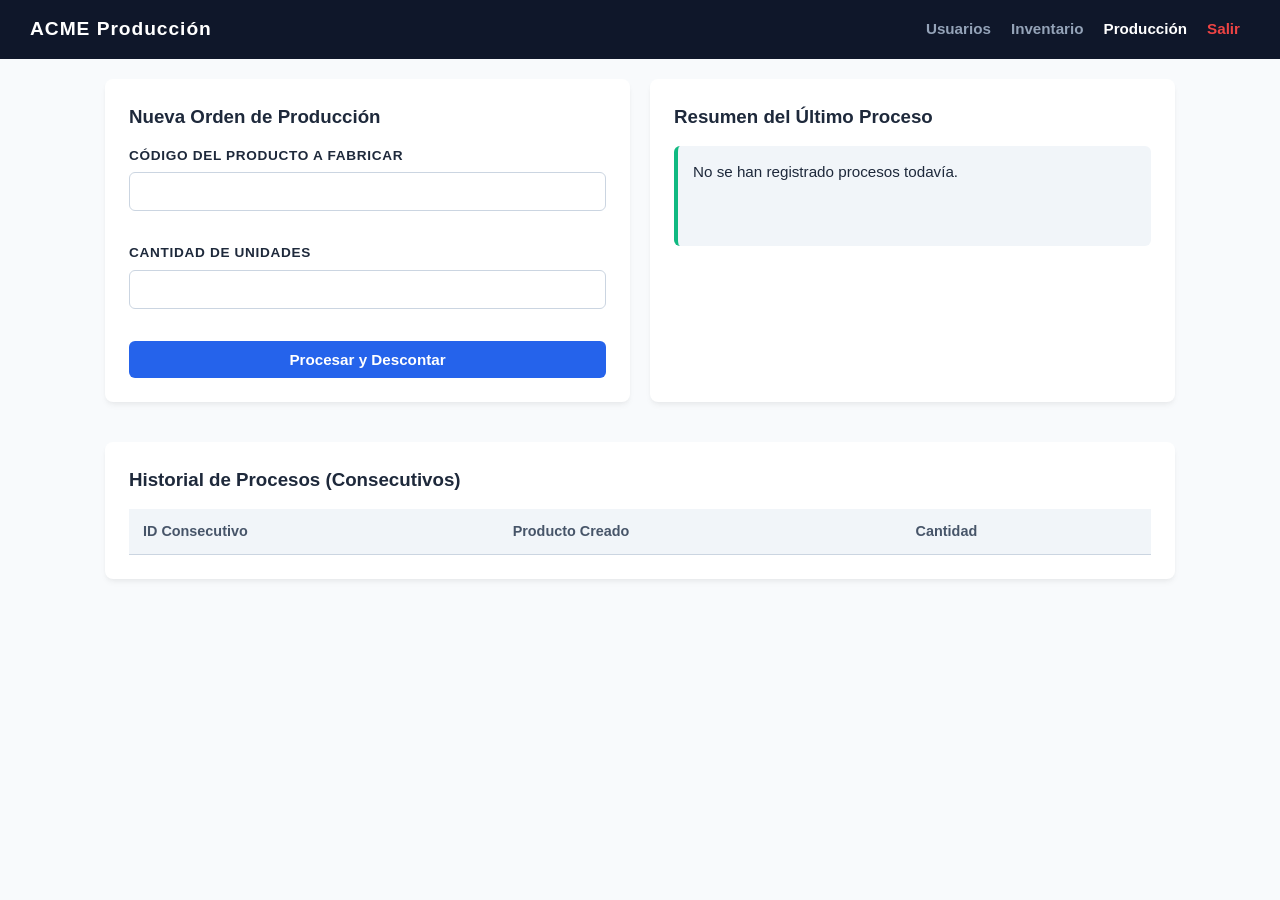
==== produccion.html @ 38536ea3 "Add files via upload" ====
<!DOCTYPE html>
<html lang="es">
<head>
    <meta charset="UTF-8">
    <title>ACME - Producción</title>
    <link rel="stylesheet" href="css/styles.css">
</head>
<body>
    <script>
        customElements.define('main-nav', class extends HTMLElement {
            connectedCallback() {
                this.innerHTML = `<nav><div style="color:white; font-weight:bold;">ACME Producción</div><div><a href="usuarios.html">Usuarios</a><a href="inventario.html">Inventario</a><a href="produccion.html" class="active">Producción</a><a href="index.html" style="color:#ef4444;">Salir</a></div></nav>`;
            }
        });
    </script>
    <main-nav></main-nav>
    <div class="container grid">
        <div class="card">
            <h3>Nueva Orden de Producción</h3>
            <form id="prodForm">
                <div class="form-group"><label>Código del Producto a Fabricar</label><input type="text" id="exeCode" required></div>
                <div class="form-group"><label>Cantidad de Unidades</label><input type="number" id="exeQty" min="1" required></div>
                <button type="submit" class="btn">Procesar y Descontar</button>
            </form>
        </div>
        <div class="card">
            <h3>Resumen del Último Proceso</h3>
            <div id="resumen" style="background:#f1f5f9; padding:15px; border-radius:6px; min-height:100px;">No se han registrado procesos todavía.</div>
        </div>
    </div>
    <div class="container">
        <div class="card">
            <h3>Historial de Procesos (Consecutivos)</h3>
            <table><thead><tr><th>ID Consecutivo</th><th>Producto Creado</th><th>Cantidad</th></tr></thead><tbody id="historyBody"></tbody></table>
        </div>
    </div>
    <script src="js/config.js"></script>
    <script src="js/produccion.js"></script>
</body>
</html>
---- css/styles.css ----
:root {
    --primary: #2563eb;
    --primary-hover: #1d4ed8;
    --bg: #f8fafc;
    --card: #ffffff;
    --text: #1e293b;
    --text-muted: #64748b;
    --border: #cbd5e1;
    --danger: #ef4444;
    --success: #10b981;
}

* {
    box-sizing: border-box;
    margin: 0;
    padding: 0;
    font-family: 'Segoe UI', Tahoma, Geneva, Verdana, sans-serif;
}

body {
    background-color: var(--bg);
    color: var(--text);
    padding-bottom: 40px;
    line-height: 1.5;
}

body:not(:has(main-nav)) {
    background-color: #0f172a;
    display: flex;
    justify-content: center;
    align-items: center;
    min-height: 100vh;
    padding-bottom: 0;
}

body:not(:has(main-nav)) .card,
body:not(:has(main-nav)) > div {
    border: 1px solid #334155;
    background: #1e293b;
    color: #f8fafc;
    padding: 30px;
    border-radius: 8px;
    box-shadow: 0 10px 15px -3px rgba(0, 0, 0, 0.3);
    width: 100%;
    max-width: 420px;
}

body:not(:has(main-nav)) h2 {
    color: #ffffff;
    text-align: center;
    margin-bottom: 20px;
}

body:not(:has(main-nav)) label {
    color: #94a3b8;
}

body:not(:has(main-nav)) input {
    background-color: #0f172a;
    border-color: #334155;
    color: #ffffff;
}

body:not(:has(main-nav)) input:focus {
    border-color: var(--primary);
    outline: none;
}

body:not(:has(main-nav)) div > span {
    color: #94a3b8;
    display: inline-block;
    margin-top: 15px;
    font-size: 0.9rem;
}

.container {
    max-width: 1100px;
    margin: 20px auto;
    padding: 0 15px;
}

.grid {
    display: grid;
    grid-template-columns: repeat(auto-fit, minmax(320px, 1fr));
    gap: 20px;
}

.card {
    background: var(--card);
    padding: 24px;
    border-radius: 8px;
    box-shadow: 0 4px 6px -1px rgba(0, 0, 0, 0.05), 0 2px 4px -1px rgba(0, 0, 0, 0.03);
    margin-bottom: 20px;
}

h2, h3 {
    margin-bottom: 15px;
    font-weight: 600;
}

p {
    color: var(--text-muted);
    font-size: 0.95rem;
    margin-bottom: 20px;
}

.form-group, div > label + input, div > label + select {
    margin-bottom: 16px;
}

label {
    display: block;
    margin-bottom: 6px;
    font-weight: 600;
    font-size: 0.85rem;
    text-transform: uppercase;
    letter-spacing: 0.05em;
}

input, select {
    width: 100%;
    padding: 10px 12px;
    border: 1px solid var(--border);
    border-radius: 6px;
    font-size: 0.95rem;
    transition: border-color 0.2s, box-shadow 0.2s;
    background-color: #ffffff;
    color: var(--text);
}

input:focus, select:focus {
    border-color: var(--primary);
    box-shadow: 0 0 0 3px rgba(37, 99, 235, 0.15);
    outline: none;
}

/* --- BOTONES --- */
.btn, button[type="submit"], td button {
    display: inline-block;
    width: 100%;
    background-color: var(--primary);
    color: #ffffff;
    padding: 10px 16px;
    border: none;
    border-radius: 6px;
    cursor: pointer;
    font-weight: 600;
    font-size: 0.95rem;
    text-align: center;
    transition: background-color 0.2s;
}

.btn:hover, button[type="submit"]:hover {
    background-color: var(--primary-hover);
}

.btn-danger, .btn[onclick*="eliminar"], td button:nth-child(2) {
    background-color: var(--danger);
}

.btn-danger:hover, .btn[onclick*="eliminar"]:hover, td button:nth-child(2):hover {
    background-color: #dc2626;
}

td button {
    width: auto;
    padding: 6px 12px;
    font-size: 0.85rem;
    margin-right: 5px;
}

a {
    color: var(--primary);
    text-decoration: none;
    font-weight: 600;
}

a:hover {
    text-decoration: underline;
}

nav {
    background-color: #0f172a;
    padding: 15px 30px;
    display: flex;
    justify-content: space-between;
    align-items: center;
    color: #ffffff;
}

nav div:first-child {
    font-size: 1.2rem;
    letter-spacing: 0.05em;
}

nav div a {
    color: #94a3b8;
    margin: 0 10px;
    font-size: 0.95rem;
    transition: color 0.2s;
}

nav div a:hover, nav div a.active {
    color: #ffffff;
    text-decoration: none;
}

nav div a[href="index.html"] {
    color: var(--danger);
    font-weight: bold;
}

hr {
    border: 0;
    height: 1px;
    background: var(--border);
    margin: 25px 0;
}

/* --- TABLAS --- */
table, [border="1"] {
    width: 100%;
    border-collapse: collapse;
    margin-top: 15px;
    border: none !important;
}

th, td {
    padding: 12px 14px;
    text-align: left;
    border-bottom: 1px solid var(--border);
    font-size: 0.9rem;
}

th {
    background-color: #f1f5f9;
    color: #475569;
    font-weight: 600;
}

tr:hover {
    background-color: #f8fafc;
}

#resumen {
    background: #f1f5f9;
    padding: 16px;
    border-left: 4px solid var(--success);
    border-radius: 4px;
    font-size: 0.95rem;
    color: var(--text);
}
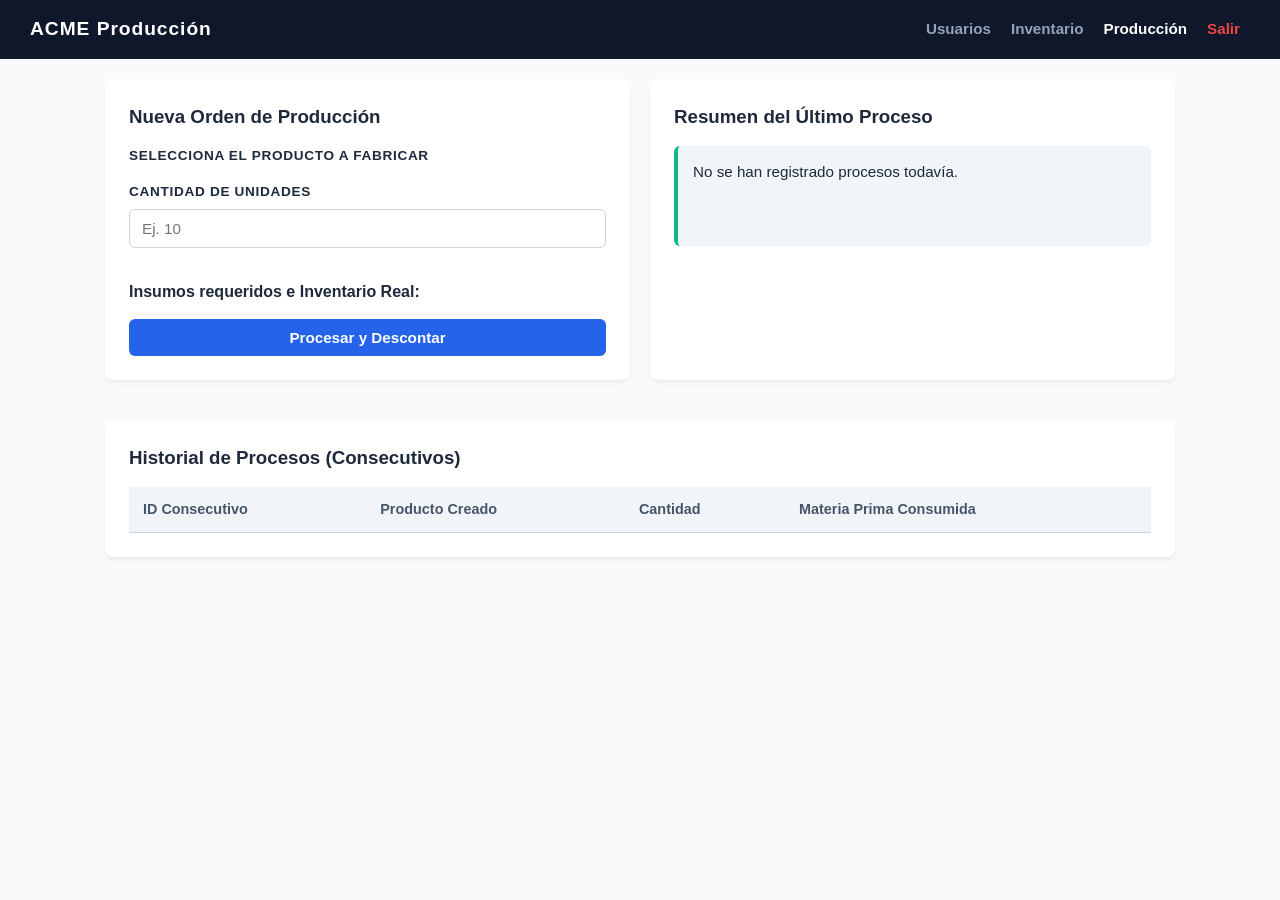
==== commit 70a088ca: "Update produccion.html" ====
--- a/produccion.html
+++ b/produccion.html
@@ -4,6 +4,8 @@
     <meta charset="UTF-8">
     <title>ACME - Producción</title>
     <link rel="stylesheet" href="css/styles.css">
+    <script src="js/selector-productos.js" defer></script>
+    <script src="js/produccion.js" defer></script>
 </head>
 <body>
     <script>
@@ -14,27 +16,49 @@
         });
     </script>
     <main-nav></main-nav>
+    
     <div class="container grid">
         <div class="card">
             <h3>Nueva Orden de Producción</h3>
             <form id="prodForm">
-                <div class="form-group"><label>Código del Producto a Fabricar</label><input type="text" id="exeCode" required></div>
-                <div class="form-group"><label>Cantidad de Unidades</label><input type="number" id="exeQty" min="1" required></div>
-                <button type="submit" class="btn">Procesar y Descontar</button>
+                <div class="form-group">
+                    <label for="receta-select">Selecciona el Producto a Fabricar</label>
+                    <selector-productos id="receta-select" tipo-filtro="producto"></selector-productos>
+                </div>
+                <div class="form-group">
+                    <label for="exeQty">Cantidad de Unidades</label>
+                    <input type="number" id="exeQty" min="1" placeholder="Ej. 10" required>
+                </div>
+                
+                <h4>Insumos requeridos e Inventario Real:</h4>
+                <div id="detalles-receta" style="margin-bottom: 15px; font-size: 0.9em;"></div>
+
+                <button type="submit" class="btn" id="btn-producir">Procesar y Descontar</button>
             </form>
         </div>
+        
         <div class="card">
             <h3>Resumen del Último Proceso</h3>
             <div id="resumen" style="background:#f1f5f9; padding:15px; border-radius:6px; min-height:100px;">No se han registrado procesos todavía.</div>
         </div>
     </div>
+    
     <div class="container">
         <div class="card">
             <h3>Historial de Procesos (Consecutivos)</h3>
-            <table><thead><tr><th>ID Consecutivo</th><th>Producto Creado</th><th>Cantidad</th></tr></thead><tbody id="historyBody"></tbody></table>
+            <table>
+                <thead>
+                    <tr>
+                        <th>ID Consecutivo</th>
+                        <th>Producto Creado</th>
+                        <th>Cantidad</th>
+                        <th>Materia Prima Consumida</th>
+                    </tr>
+                </thead>
+                <tbody id="historyBody"></tbody>
+            </table>
         </div>
     </div>
     <script src="js/config.js"></script>
-    <script src="js/produccion.js"></script>
 </body>
-</html>+</html>
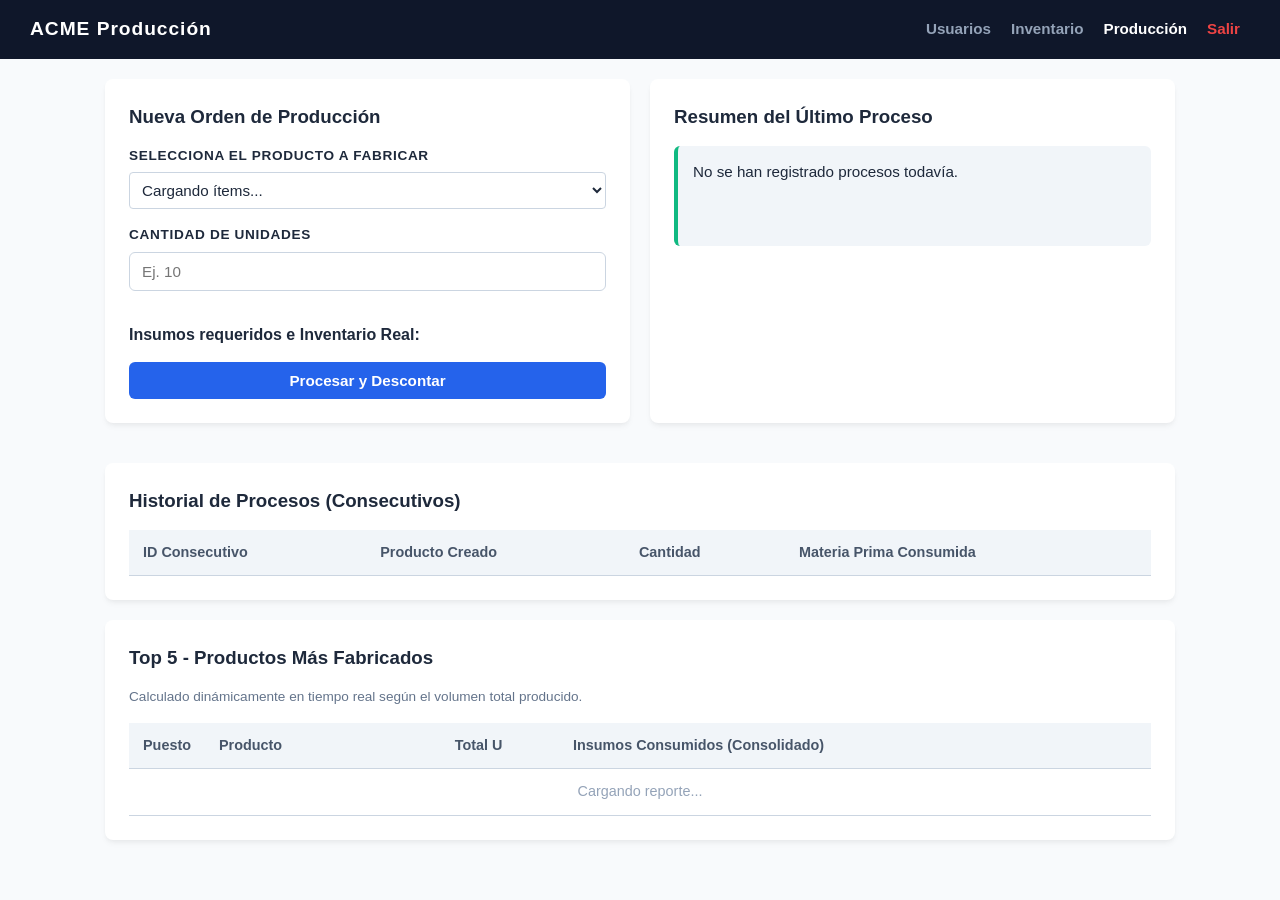
==== commit 75740631: "Update produccion.html" ====
--- a/produccion.html
+++ b/produccion.html
@@ -4,6 +4,7 @@
     <meta charset="UTF-8">
     <title>ACME - Producción</title>
     <link rel="stylesheet" href="css/styles.css">
+    <link rel="stylesheet" href="css/reportes-layout.css">
     <script src="js/selector-productos.js" defer></script>
     <script src="js/produccion.js" defer></script>
 </head>
@@ -43,7 +44,7 @@
         </div>
     </div>
     
-    <div class="container">
+    <div class="container grid-reporte">
         <div class="card">
             <h3>Historial de Procesos (Consecutivos)</h3>
             <table>
@@ -58,6 +59,26 @@
                 <tbody id="historyBody"></tbody>
             </table>
         </div>
+
+        <div class="card">
+            <h3>Top 5 - Productos Más Fabricados</h3>
+            <p style="color: #64748b; font-size: 0.85em; margin-bottom: 15px;">Calculado dinámicamente en tiempo real según el volumen total producido.</p>
+            <table>
+                <thead>
+                    <tr>
+                        <th style="width: 50px; text-align: center;">Puesto</th>
+                        <th>Producto</th>
+                        <th style="text-align: center;">Total U</th>
+                        <th>Insumos Consumidos (Consolidado)</th>
+                    </tr>
+                </thead>
+                <tbody id="reporteTop5Body">
+                    <tr>
+                        <td colspan="4" style="text-align: center; color: #94a3b8;">Cargando reporte...</td>
+                    </tr>
+                </tbody>
+            </table>
+        </div>
     </div>
     <script src="js/config.js"></script>
 </body>
